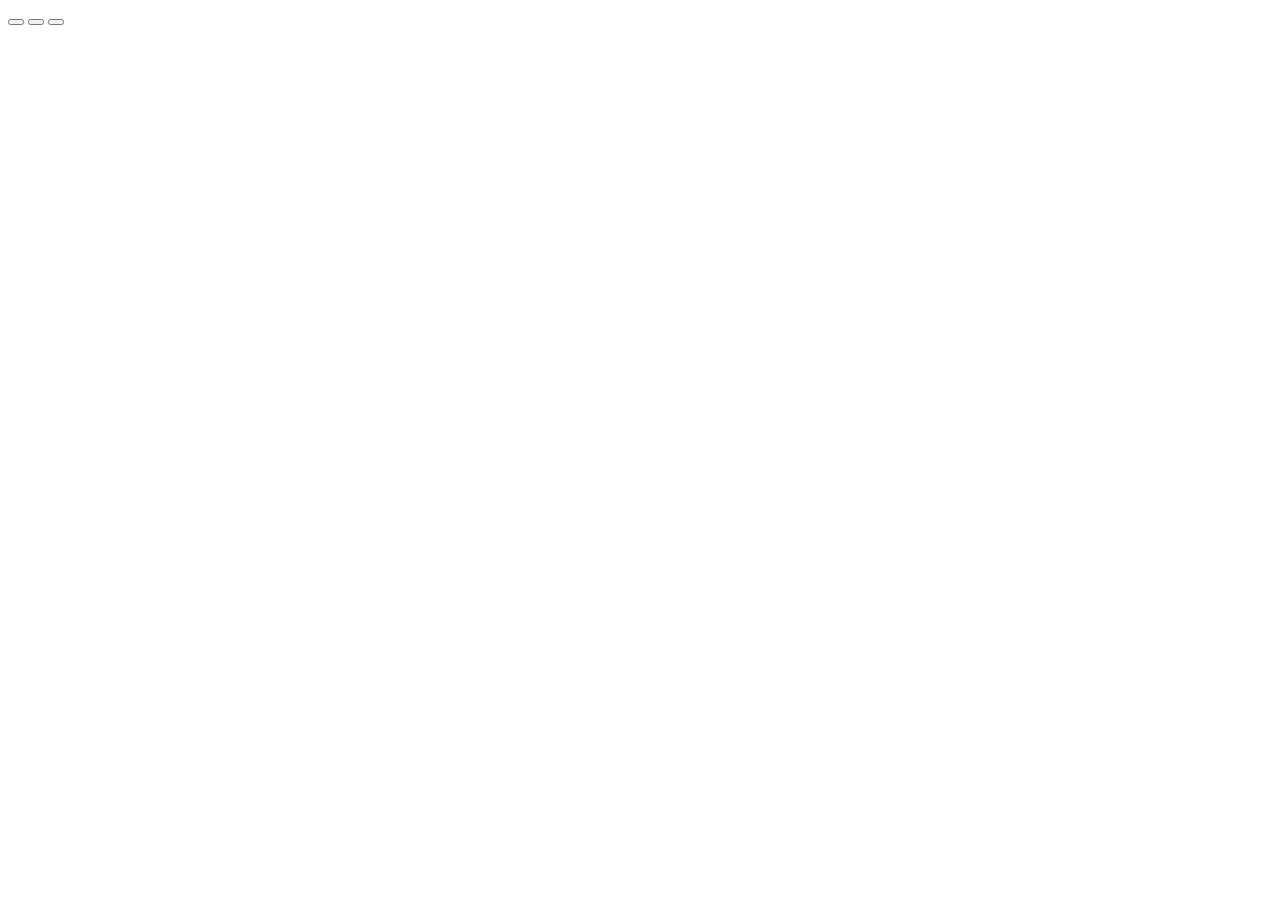
==== index.html @ 65d82a68 "Add Buttons Added three buttons. Do nothing" ====
<!DOCTYPE html>
<html>
	<head>
		<meta content="text/html;charset=utf-8" http-equiv="Content-Type">
		<meta content="utf-8" http-equiv="enconding">
		<title>Rock Paper Scissors!</title>
	</head>
	<body>
		<div class="container">
			<button id="rock"></button>
			<button id="paper"></button>
			<button id="scissors"></button>
		</div>
		<script>
			const rock = "rock";
			const paper = "paper";
			const scissors = "scissors";
			const won = "won";
			const lose = "lose";

			function getRandomInt(max){
				return Math.floor(Math.random() * Math.floor(max));
			}

			function computerPlay(){
				let options = [rock, paper, scissors];
				let decision = getRandomInt(3);
				return options[decision];
			}

			function playRound(playerSelection, computerSelection){
				playerSelection = playerSelection.toLowerCase();
				if( ( ( playerSelection == rock ) && ( computerSelection == scissors ) ) ||
					( ( playerSelection == scissors ) && ( computerSelection == paper ) ) ||
					( ( playerSelection == paper ) && ( computerSelection == rock ) ) ){
					return "You won! " + playerSelection + " beats " + computerSelection;
				}else if ( playerSelection == computerSelection ){
					return "Tie!";
				}else{
					return "You lose! " + computerSelection + " beats " + playerSelection;
				}
			}

			function game(){
				
			}

			game();
		</script>
	</body>
</html>
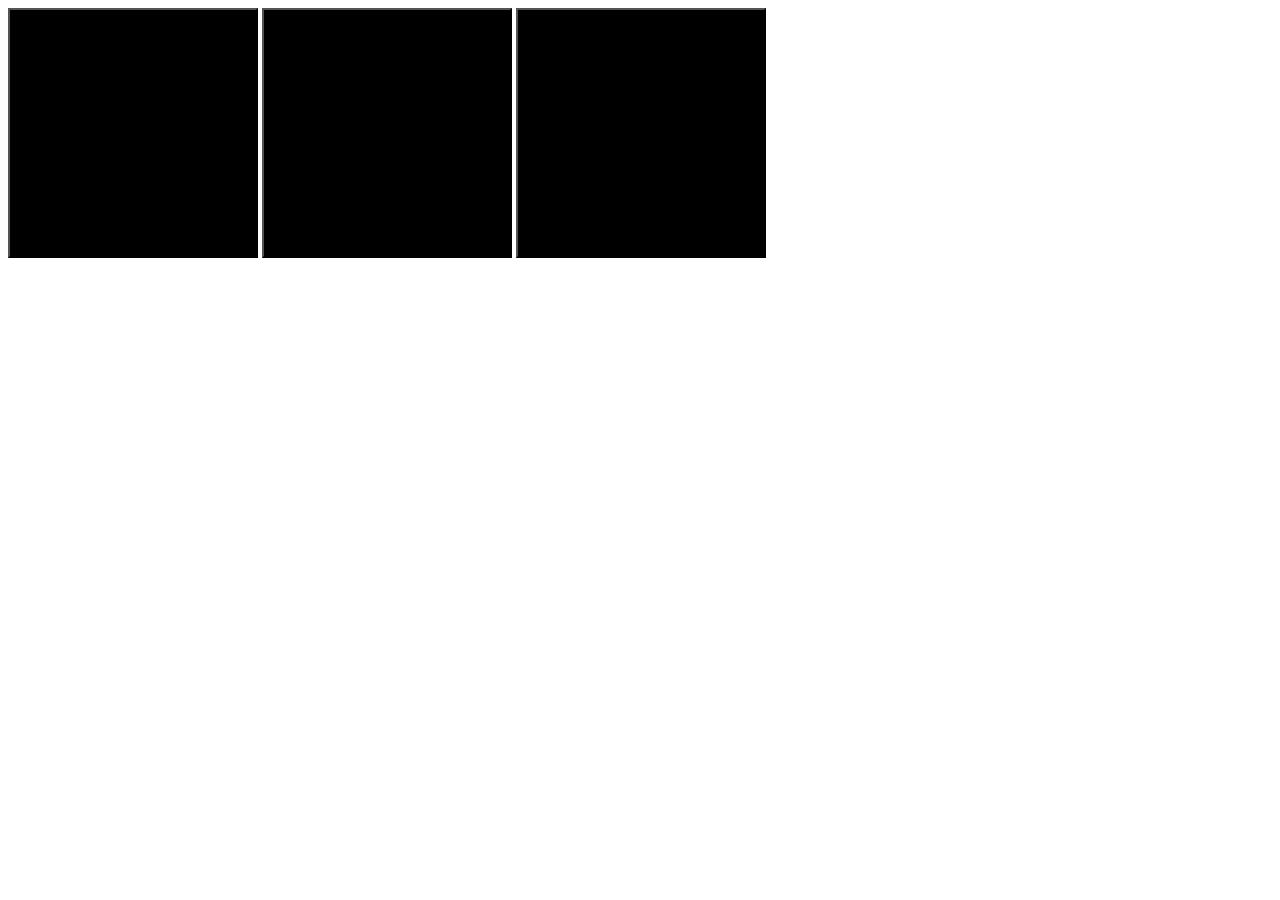
==== commit abce9c12: "Add Buttons style" ====
--- a/index.html
+++ b/index.html
@@ -4,6 +4,7 @@
 		<meta content="text/html;charset=utf-8" http-equiv="Content-Type">
 		<meta content="utf-8" http-equiv="enconding">
 		<title>Rock Paper Scissors!</title>
+		<link rel="stylesheet" type="text/css" href="style.css" />
 	</head>
 	<body>
 		<div class="container">
--- a/style.css
+++ b/style.css
@@ -0,0 +1,9 @@
+.container {
+
+}
+
+button {
+	background-color: black;
+	height: 250px;
+	width: 250px;
+}
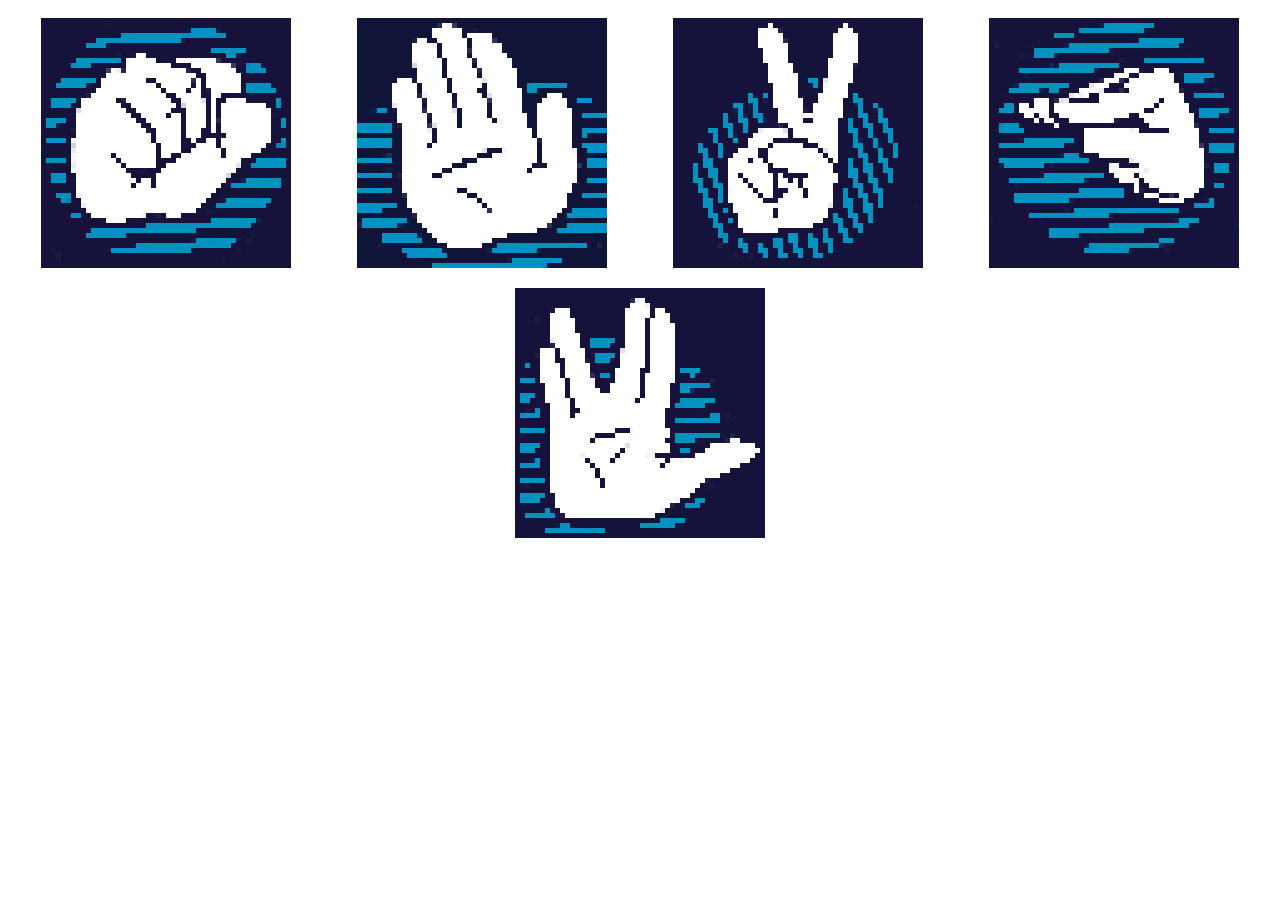
==== commit 57272154: "Update Everything" ====
--- a/index.html
+++ b/index.html
@@ -3,50 +3,17 @@
 	<head>
 		<meta content="text/html;charset=utf-8" http-equiv="Content-Type">
 		<meta content="utf-8" http-equiv="enconding">
-		<title>Rock Paper Scissors!</title>
-		<link rel="stylesheet" type="text/css" href="style.css" />
+		<title>Rock, Paper, Scissors, Lizard, Spock!</title>
+		<link rel="stylesheet" type="text/css" href="style/style.css"/>
+		<script type="text/javascript" src="js/game.js"></script>
 	</head>
 	<body>
-		<div class="container">
-			<button id="rock"></button>
-			<button id="paper"></button>
-			<button id="scissors"></button>
+		<div class="parent">
+			<input class="child" id="rock" type="image" src="media/rock.png" alt="rock" />
+			<input class="child" id="paper" type="image" src="media/paper.png" alt="paper" />
+			<input class="child" id="scissors" type="image" src="media/scissors.png" alt="scissors" />
+			<input class="child" id="lizard" type="image" src="media/lizard.png" alt="lizard" />
+			<input class="child" id="spock" type="image" src="media/spock.png" alt="spock" />
 		</div>
-		<script>
-			const rock = "rock";
-			const paper = "paper";
-			const scissors = "scissors";
-			const won = "won";
-			const lose = "lose";
-
-			function getRandomInt(max){
-				return Math.floor(Math.random() * Math.floor(max));
-			}
-
-			function computerPlay(){
-				let options = [rock, paper, scissors];
-				let decision = getRandomInt(3);
-				return options[decision];
-			}
-
-			function playRound(playerSelection, computerSelection){
-				playerSelection = playerSelection.toLowerCase();
-				if( ( ( playerSelection == rock ) && ( computerSelection == scissors ) ) ||
-					( ( playerSelection == scissors ) && ( computerSelection == paper ) ) ||
-					( ( playerSelection == paper ) && ( computerSelection == rock ) ) ){
-					return "You won! " + playerSelection + " beats " + computerSelection;
-				}else if ( playerSelection == computerSelection ){
-					return "Tie!";
-				}else{
-					return "You lose! " + computerSelection + " beats " + playerSelection;
-				}
-			}
-
-			function game(){
-				
-			}
-
-			game();
-		</script>
 	</body>
 </html>
--- a/style/style.css
+++ b/style/style.css
@@ -0,0 +1,12 @@
+.parent {
+  display: flex;
+  flex-wrap: wrap;
+  height: 250px;
+}
+
+.child {
+  width: 250px;
+  height: 250px;
+  padding: 10px;
+  margin: auto;
+}
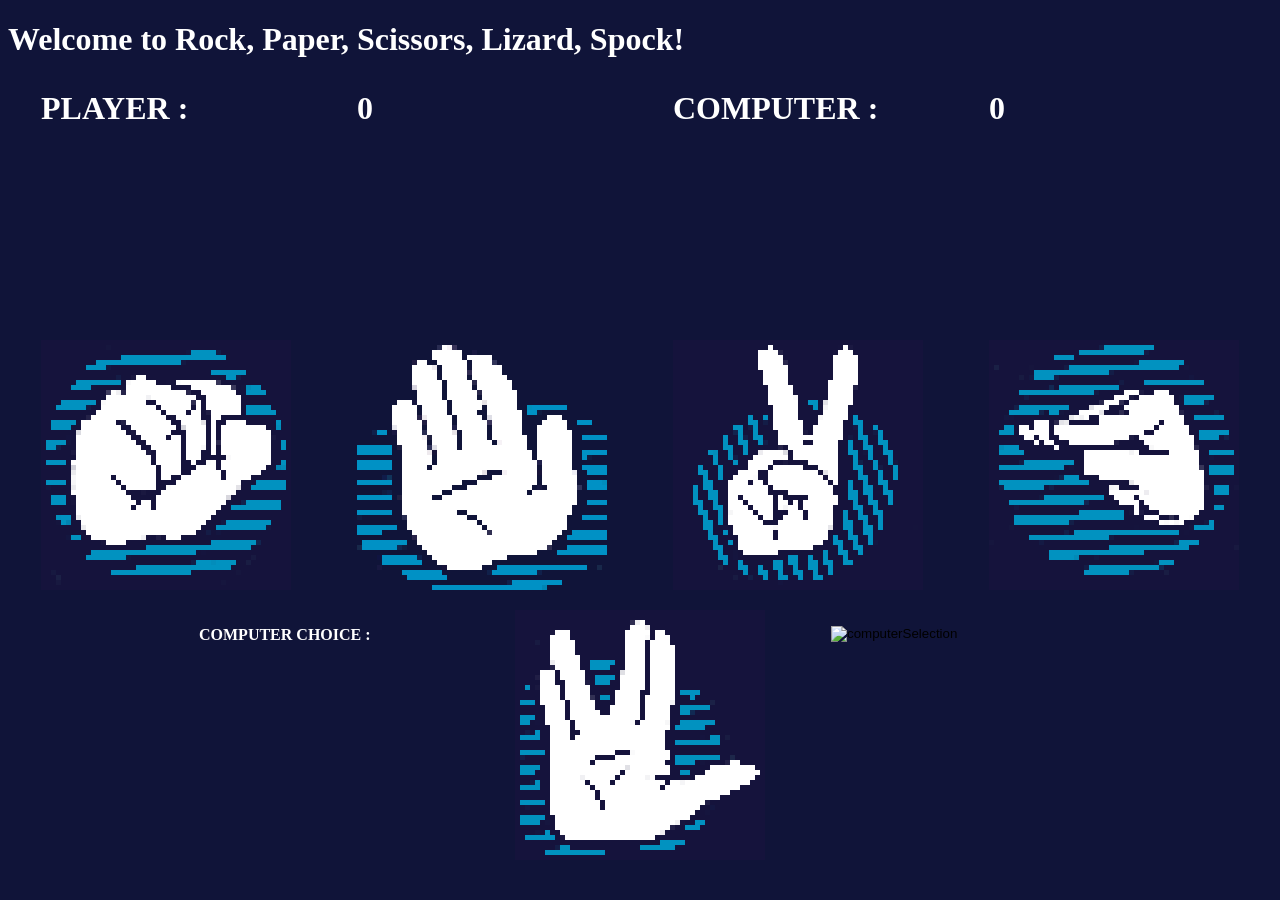
==== commit 281bee1d: "Update Game Logic" ====
--- a/index.html
+++ b/index.html
@@ -5,15 +5,28 @@
 		<meta content="utf-8" http-equiv="enconding">
 		<title>Rock, Paper, Scissors, Lizard, Spock!</title>
 		<link rel="stylesheet" type="text/css" href="style/style.css"/>
-		<script type="text/javascript" src="js/game.js"></script>
 	</head>
 	<body>
-		<div class="parent">
+		<h1>Welcome to Rock, Paper, Scissors, Lizard, Spock!</h1>
+		<div class="parent" id="score"><!-- SCORE -->
+			<h1 class="child">PLAYER : </h1>
+			<h1 class="child" id="playerScore">0</h1>
+			<h1 class="child">COMPUTER : </h1>
+			<h1 class="child" id="computerScore">0</h1>
+		</div>
+		<div class="parent" id="player"> <!-- PLAYER -->
 			<input class="child" id="rock" type="image" src="media/rock.png" alt="rock" />
 			<input class="child" id="paper" type="image" src="media/paper.png" alt="paper" />
 			<input class="child" id="scissors" type="image" src="media/scissors.png" alt="scissors" />
 			<input class="child" id="lizard" type="image" src="media/lizard.png" alt="lizard" />
 			<input class="child" id="spock" type="image" src="media/spock.png" alt="spock" />
 		</div>
+		<br>
+		<br>
+		<div class="parent" id="computer"> <!-- COMPUTER -->
+			<h4 class="child">COMPUTER CHOICE : </h4>
+			<input class="child" id="computerSelection" type="image" src="" alt="computerSelection"/>
+		</div>
+		<script type="text/javascript" src="js/game.js"></script>
 	</body>
 </html>
--- a/style/style.css
+++ b/style/style.css
@@ -1,3 +1,12 @@
+html {
+  font-family: Georgia, serif;
+}
+
+body {
+  background: #101439;
+  color: white;
+}
+
 .parent {
   display: flex;
   flex-wrap: wrap;
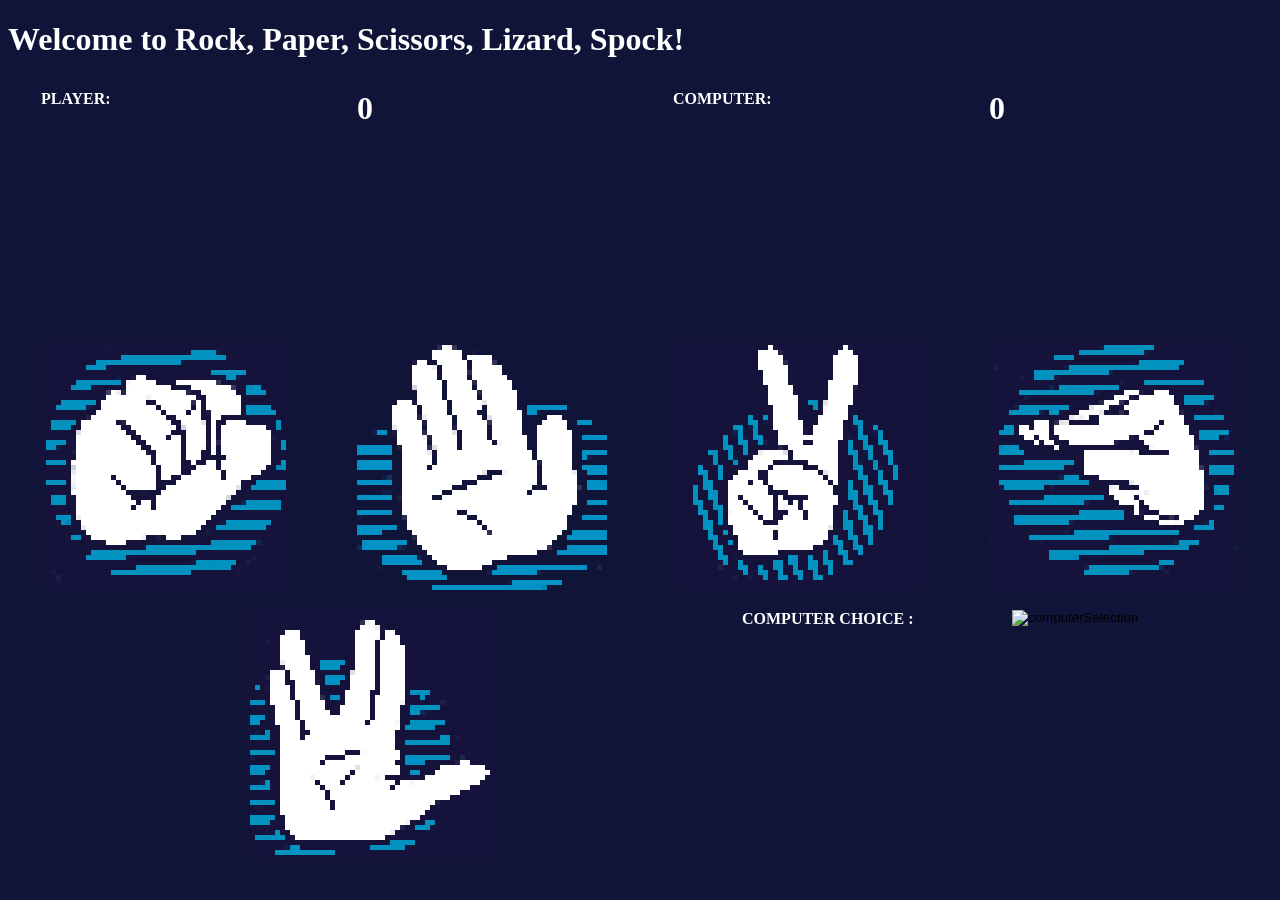
==== commit fb335182: "Fix Position" ====
--- a/index.html
+++ b/index.html
@@ -9,9 +9,9 @@
 	<body>
 		<h1>Welcome to Rock, Paper, Scissors, Lizard, Spock!</h1>
 		<div class="parent" id="score"><!-- SCORE -->
-			<h1 class="child">PLAYER : </h1>
+			<h4 class="child">PLAYER:</h4>
 			<h1 class="child" id="playerScore">0</h1>
-			<h1 class="child">COMPUTER : </h1>
+			<h4 class="child">COMPUTER:</h4>
 			<h1 class="child" id="computerScore">0</h1>
 		</div>
 		<div class="parent" id="player"> <!-- PLAYER -->
@@ -20,12 +20,11 @@
 			<input class="child" id="scissors" type="image" src="media/scissors.png" alt="scissors" />
 			<input class="child" id="lizard" type="image" src="media/lizard.png" alt="lizard" />
 			<input class="child" id="spock" type="image" src="media/spock.png" alt="spock" />
-		</div>
-		<br>
-		<br>
-		<div class="parent" id="computer"> <!-- COMPUTER -->
-			<h4 class="child">COMPUTER CHOICE : </h4>
-			<input class="child" id="computerSelection" type="image" src="" alt="computerSelection"/>
+			<br>
+			<div class="parent" id="computer"> <!-- COMPUTER -->
+				<h4 class="child">COMPUTER CHOICE : </h4>
+				<input class="child" id="computerSelection" type="image" src="" alt="computerSelection"/>
+			</div>
 		</div>
 		<script type="text/javascript" src="js/game.js"></script>
 	</body>
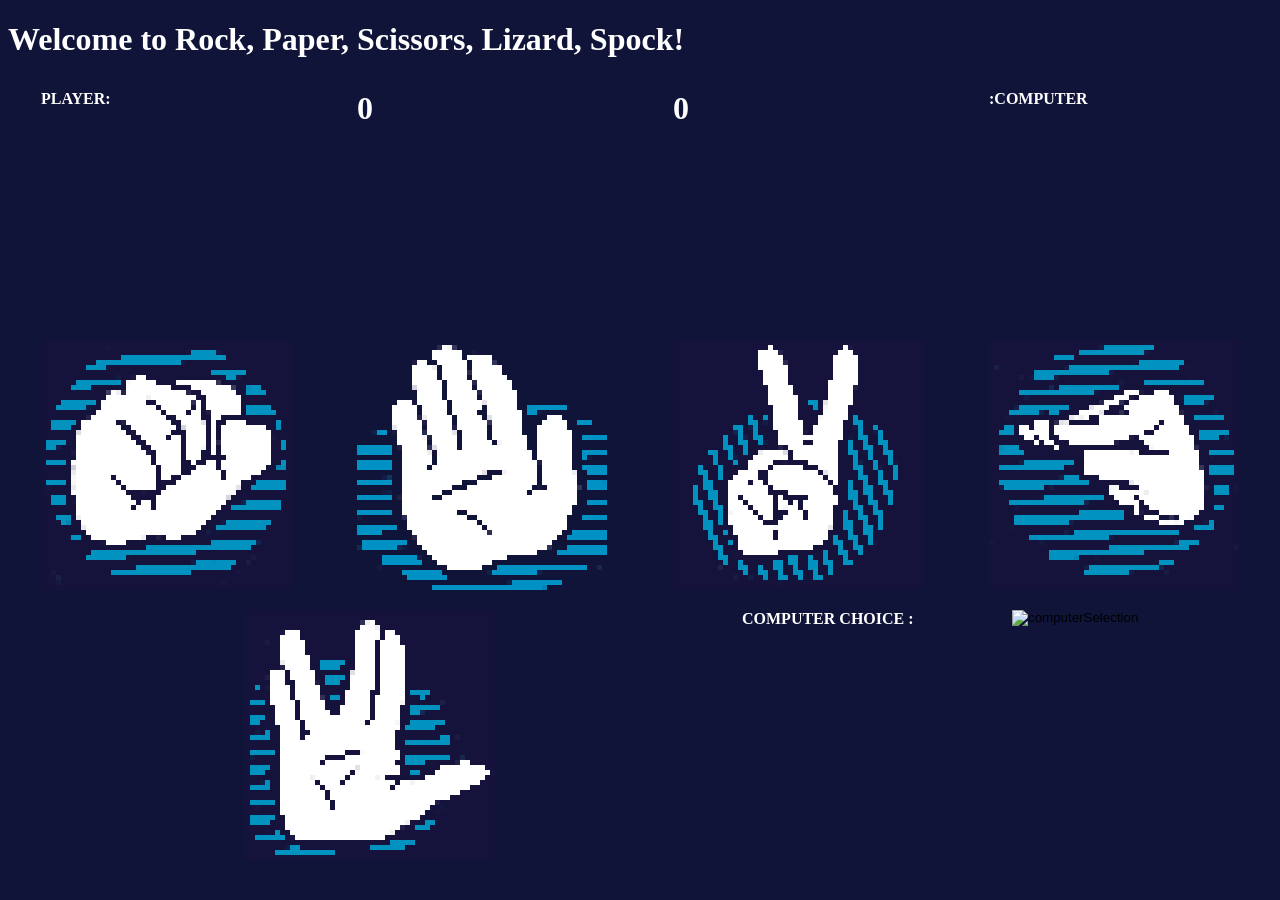
==== commit 617cd850: "Fix position" ====
--- a/index.html
+++ b/index.html
@@ -11,8 +11,8 @@
 		<div class="parent" id="score"><!-- SCORE -->
 			<h4 class="child">PLAYER:</h4>
 			<h1 class="child" id="playerScore">0</h1>
-			<h4 class="child">COMPUTER:</h4>
 			<h1 class="child" id="computerScore">0</h1>
+			<h4 class="child">:COMPUTER</h4>
 		</div>
 		<div class="parent" id="player"> <!-- PLAYER -->
 			<input class="child" id="rock" type="image" src="media/rock.png" alt="rock" />
